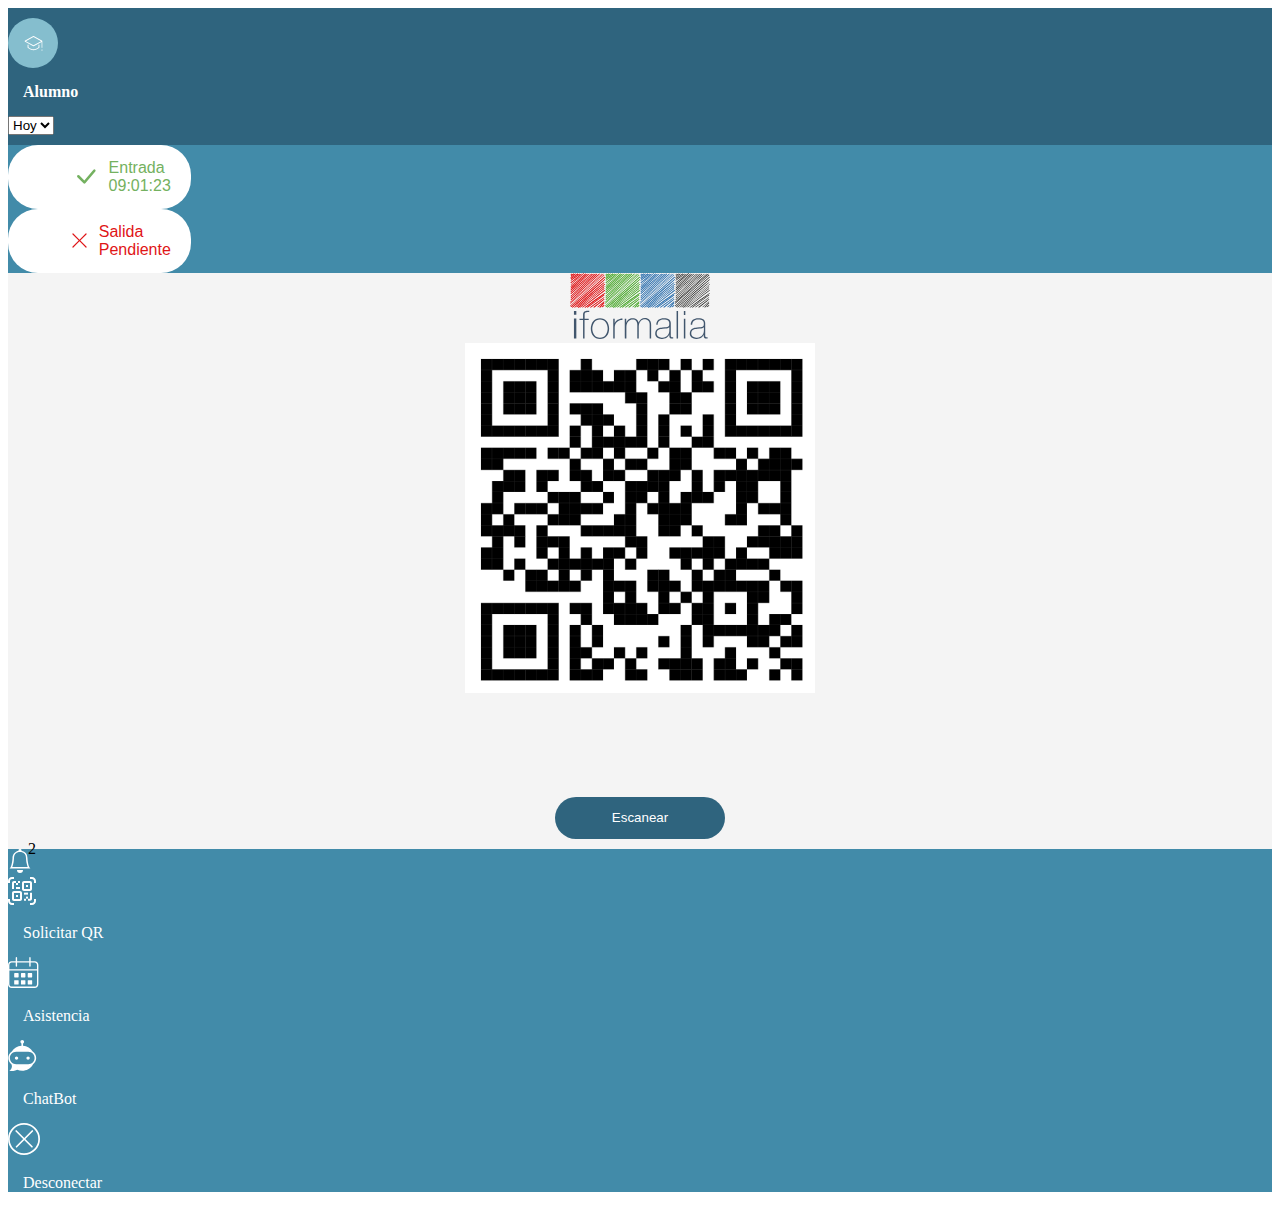
==== index.html @ 8eb10b3e "init" ====
<!DOCTYPE html>
<html lang="es">
<head>
    <meta charset="UTF-8">
    <meta name="viewport" content="width=device-width, initial-scale=1.0">
    <title>Tu Aplicación Móvil</title>
    <link rel="stylesheet" href="assets/css/style.css">
    <link href="https://cdn.jsdelivr.net/npm/bootstrap@5.0.2/dist/css/bootstrap.min.css" rel="stylesheet" integrity="sha384-EVSTQN3/azprG1Anm3QDgpJLIm9Nao0Yz1ztcQTwFspd3yD65VohhpuuCOmLASjC" crossorigin="anonymous">
</head>
<body>
    <div class="body">
        <div class="header d-flex align-items-center justify-content-around">
            <div class="textoIcono d-flex align-items-center justify-content-center">
                <div class="circle">
                    <img src="assets/img/Layer_1.svg" alt="">
                </div>
                <p>Alumno</p>
            </div>
            <select name="" id="" class="form-select">
                <option value="Hoy" selected>Hoy</option>
            </select>
        </div>
        <div class="subheader d-flex align-items-center justify-content-around pt-3 pb-3">
            <div class="entrada d-flex align-items-center justify-content-between">
                <img src="assets/img/check.svg" alt="">
                <div class="entradaTexto">
                    <div class="texto">Entrada</div>
                    <div class="hora">09:01:23</div>
                </div>
            </div>
            <div class="salida d-flex align-items-center justify-content-between">
                <img src="assets/img/x.svg" alt="">
                <div class="salidaTexto">
                    <div class="textoSalida">Salida</div>
                    <div class="estadoTextoSalida">Pendiente</div>
                </div>
            </div>
        </div>
        <div class="logoIformalia mt-4">
            <img src="assets/img/logo_iformalia.svg" alt="">
        </div>
        <div class="qrCode w-100 d-flex align-items-center justify-content-center mt-4">
            <img src="assets/img/qrcode.png" alt="">
        </div>
        <div class="escanear">
            <button class="btn d-flex align-items-center justify-content-center">Escanear</button>
        </div>
    </div>
    <footer>
        <div class="footerIcons d-flex align-items-center justify-content-around pt-3">
            <div class="bellIcon d-flex align-items-center justify-content-center flex-column mb-3">
                <img src="assets/img/bell.svg" alt="">
                <span class="position-absolute top-0 start-100 translate-middle badge rounded-pill bg-danger">2</span>
            </div>
            <div class="solicitarQr d-flex align-items-center justify-content-center flex-column">
                <img src="assets/img/solcitarQr.svg" alt="">
                <p>Solicitar QR</p>
            </div>
            <div class="asistencia d-flex align-items-center justify-content-center flex-column">
                <img src="assets/img/asistencia.svg" alt="">
                <p>Asistencia</p>
            </div>
            <div class="chatbot d-flex align-items-center justify-content-center flex-column">
                <img src="assets/img/chatbot.svg" alt="">
                <p>ChatBot</p>
            </div>
            <div class="desconectar d-flex align-items-center justify-content-center flex-column" id="disconnect">
                <img src="assets/img/desconectar.svg" alt="">
                <p>Desconectar</p>
            </div>
        </div>
    </footer>
    <script src="js/script.js"></script>
    <script src="https://cdn.jsdelivr.net/npm/bootstrap@5.0.2/dist/js/bootstrap.bundle.min.js" integrity="sha384-MrcW6ZMFYlzcLA8Nl+NtUVF0sA7MsXsP1UyJoMp4YLEuNSfAP+JcXn/tWtIaxVXM" crossorigin="anonymous"></script>
</body>
</html>
---- assets/css/style.css ----
.body {
    margin: 0;
    padding: 0;
    font-family: 'Arial', sans-serif;
    background-color: #f4f4f4;
    display: flex;
    justify-content: start;
    align-items: center;
    flex-direction: column !important;
    min-height: 90vh;

}

.circle {
    width: 50px;  
    height: 50px; 
    background-color: #85BECE; 
    border-radius: 50%; 
    display: flex;
    justify-content: center;
    align-items: center;
}

svg {
    
    width: 80%;
    height: auto;
}

h1 {
    text-align: center;
    color: #007bff;
    margin-top: 20px;
}


p {
    text-align: justify;
    margin: 15px;
}


button {
    display: block;
    width: 80%;
    padding: 10px;
    margin: 10px auto;
    background-color: #007bff;
    color: white;
    border: none;
    border-radius: 5px;
    cursor: pointer;
}

.textoIcono p{
    color: var(--blanco, #FFF);
    font-family: Lato;
    font-size: 16px;
    font-style: normal;
    font-weight: 600;
    line-height: normal;
    margin-top: 15px;
}

.header{
    background-color: #2F647E;
    width: 100%;
    padding: 10px 0;
}

.subheader, .footerIcons, footer{
    background-color: #428BA9;
    width: 100%;
}

.form-select{
    width: fit-content !important;
}

.entrada, .salida{
    display: flex;
    width: 142.868px;
    height: 45.805px;
    padding: 9px 20px;
    justify-content: flex-end;
    align-items: center;
    gap: 10px;
    flex-shrink: 0;
    background-color: white;
    border-radius: 30px;

}

.entradaTexto div{
    color: #74B160;
}

.salidaTexto div{
    color: #DF1517;
}

@media (max-width: 600px) {
    .container {
        width: 100%;
        margin: 0;
        box-shadow: none;
    }
}

.qrCode img {
    width: 350px;
    height: 350px;
}

footer{
    min-height: 100px;
}

.bellIcon {
    position: relative;
    display: inline-block;
}

.bellIcon img {
    display: block;
    width: auto;
    height: auto;
}

.bellIcon .badge {
    position: absolute;
    top: 0;
    right: 0;
    transform: translate(50%, -50%);
}

.footerIcons p{
    color: white;
}

.escanear button{
    background-color: #2F647E;
    color: white;
    border-radius: 30px;
    display: flex;
    width: 170px;
    height: 42px;
    padding: 9px 20px;
    justify-content: center;
    align-items: center;
    gap: 10px;
    margin-top: 100px;

}
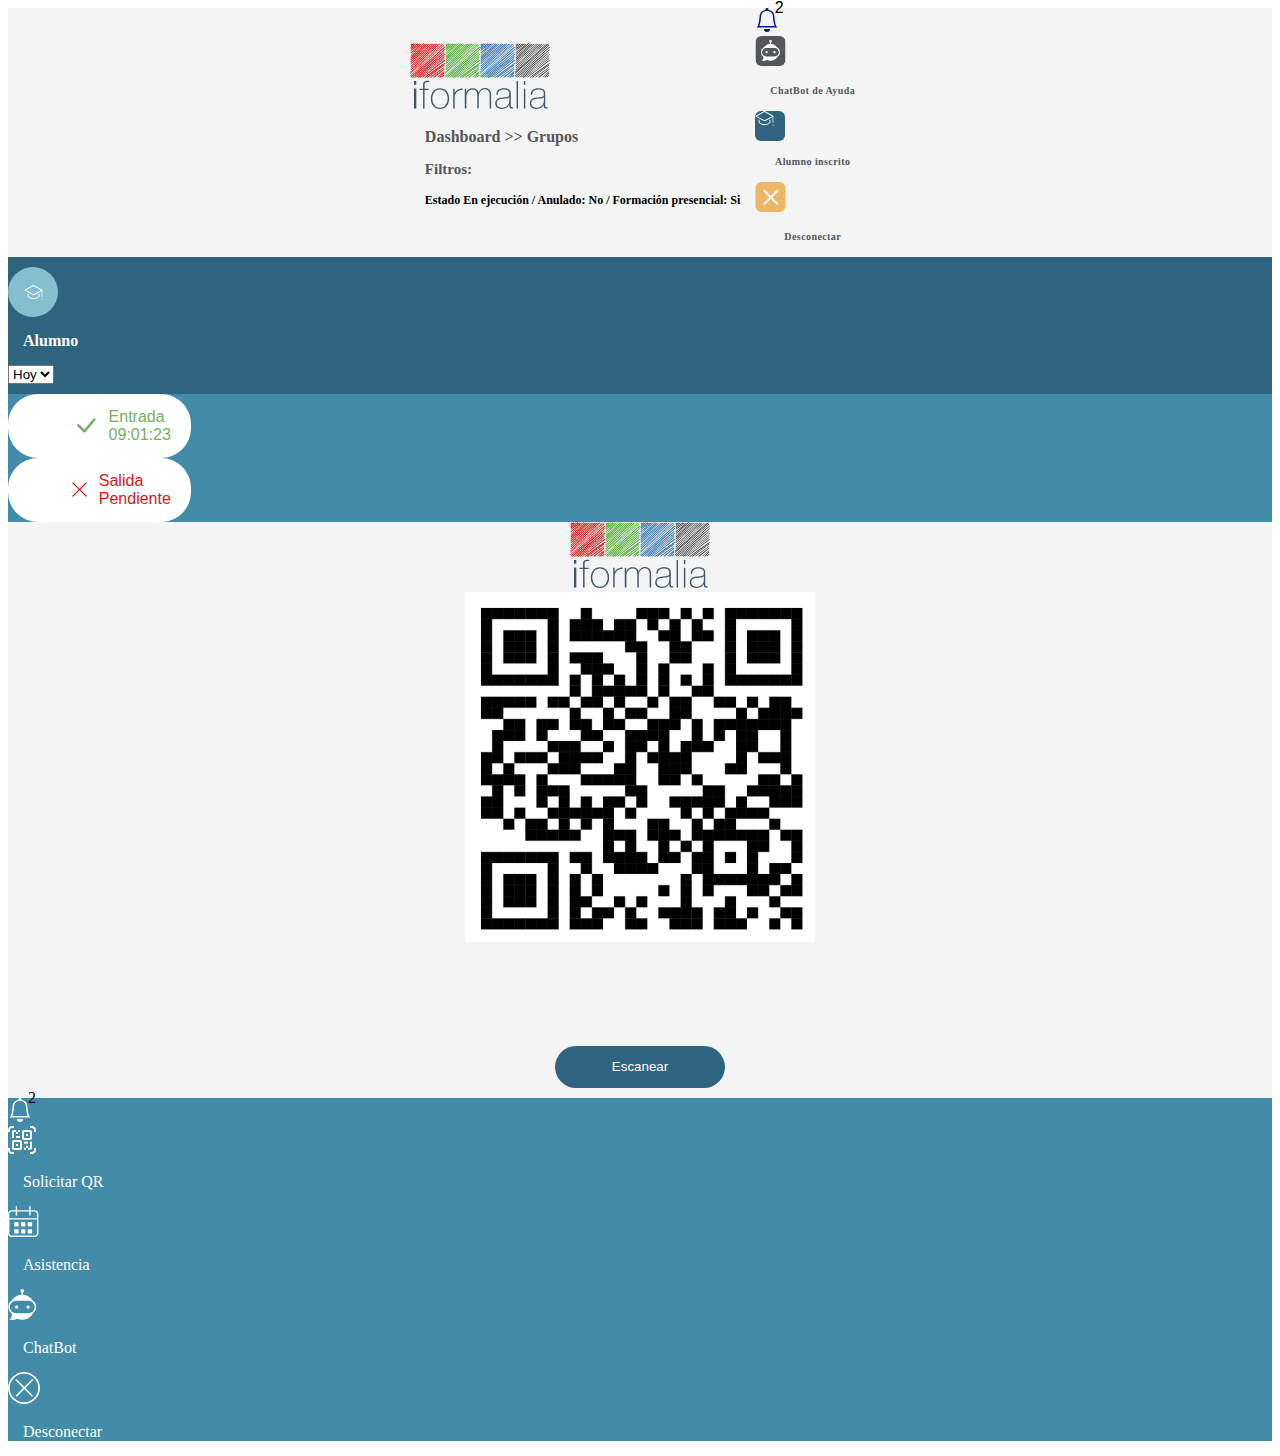
==== commit d7eb7400: "header update" ====
--- a/index.html
+++ b/index.html
@@ -3,12 +3,48 @@
 <head>
     <meta charset="UTF-8">
     <meta name="viewport" content="width=device-width, initial-scale=1.0">
-    <title>Tu Aplicación Móvil</title>
+    <title>Alumnos</title>
     <link rel="stylesheet" href="assets/css/style.css">
     <link href="https://cdn.jsdelivr.net/npm/bootstrap@5.0.2/dist/css/bootstrap.min.css" rel="stylesheet" integrity="sha384-EVSTQN3/azprG1Anm3QDgpJLIm9Nao0Yz1ztcQTwFspd3yD65VohhpuuCOmLASjC" crossorigin="anonymous">
 </head>
 <body>
     <div class="body">
+        <div class="redirectHeader w-100 pe-4 ps-4 pt-2 pb-2">
+            <div class="left d-flex align-items-center justify-content-center">
+                <div class="logoIformalia">
+                    <img src="assets/img/logo_iformalia.svg" alt="">
+                </div>
+                <div class="breadcrum">
+                    <div class="upBreadcrumb">
+                        <p>Dashboard >> <a href="#">Grupos</a></p>
+                    </div>
+                    <div class="downBreadcrumb d-flex align-items-center justify-content-center">
+                        <p>Filtros:</p><p>Estado En ejecución / Anulado: No / Formación presencial: Si</p>
+                    </div>
+                </div>
+            </div>
+            <div class="right d-flex align-items-center justify-content-center">
+                <div class="bellIcon d-flex align-items-center justify-content-center flex-column mb-3">
+                    <img src="assets/img/bellHeader.svg" alt="">
+                    <span class="position-absolute top-0 start-100 translate-middle badge rounded-pill bg-danger">2</span>
+                </div>
+                <div class="chatbotAyuda d-flex align-items-center justify-content-center flex-column">
+                    <img src="assets/img/chatbotAyuda.svg" alt="">
+                    <p>ChatBot de Ayuda</p>
+                </div>
+                <div class="alumnoMenu d-flex align-items-center justify-content-center flex-column">
+                    <div class="alumnoIcono d-flex align-items-center justify-content-center">
+                        <img src="assets/img/Layer_1.svg" alt="">
+                    </div>
+                    <p>Alumno inscrito</p>
+                </div>
+                <div class="desconectarHeader d-flex align-items-center justify-content-center flex-column" id="disconnect">
+                    <img src="assets/img/desconectar-header.svg" alt="">
+                    <p>Desconectar</p>
+                </div>
+            </div>
+
+        </div>
         <div class="header d-flex align-items-center justify-content-around">
             <div class="textoIcono d-flex align-items-center justify-content-center">
                 <div class="circle">
@@ -42,7 +78,7 @@
         <div class="qrCode w-100 d-flex align-items-center justify-content-center mt-4">
             <img src="assets/img/qrcode.png" alt="">
         </div>
-        <div class="escanear">
+        <div class="escanear mb-4">
             <button class="btn d-flex align-items-center justify-content-center">Escanear</button>
         </div>
     </div>
--- a/assets/css/style.css
+++ b/assets/css/style.css
@@ -102,13 +102,36 @@
     color: #DF1517;
 }
 
+.redirectHeader{
+    display: flex;
+    align-items: center;
+    justify-content: space-between;
+}
+
+@media(max-width: 900px){
+    .redirectHeader{
+        display: none;
+    }
+}
+
 @media (max-width: 600px) {
     .container {
         width: 100%;
         margin: 0;
         box-shadow: none;
     }
-}
+    .redirectHeader{
+        display: none;
+    }
+}
+
+@media (max-width: 300px) {
+    .redirectHeader{
+        display: none;
+    }
+}
+
+
 
 .qrCode img {
     width: 350px;
@@ -154,4 +177,59 @@
     gap: 10px;
     margin-top: 100px;
 
+}
+
+.upBreadcrumb{
+    color: #53565A;
+    font-family: Lato;
+    font-size: 16px;
+    font-style: normal;
+    font-weight: 600;
+    line-height: normal;
+}
+
+.upBreadcrumb a, .upBreadcrumb a:hover, .upBreadcrumb a:focus{
+    text-decoration: none;
+    color: #53565A;
+}
+
+.downBreadcrumb p:nth-child(1){
+    color: #53565A;
+    font-family: Lato;
+    font-size: 15px;
+    font-style: normal;
+    font-weight: 600;
+    line-height: normal;
+}
+
+.downBreadcrumb p:nth-child(2){
+    font-family: Lato;
+    font-size: 12px;
+    font-style: normal;
+    font-weight: 600;
+    line-height: normal;
+}
+
+.right p{
+    color: var(--Texto, #53565A);
+    text-align: center;
+    font-family: Lato;
+    font-size: 10px;
+    font-style: normal;
+    font-weight: 700;
+    line-height: 11px;
+    letter-spacing: 0.417px;
+}
+
+.alumnoIcono{
+    border-radius: 6px;
+    background: var(--Principal, #2F647E);
+    width: 30px;
+    height: 30px;
+    flex-shrink: 0;
+
+}
+
+.bellIcon, .chatbotAyuda, .alumnoMenu, .desconectarHeader{
+    cursor: pointer;
 }